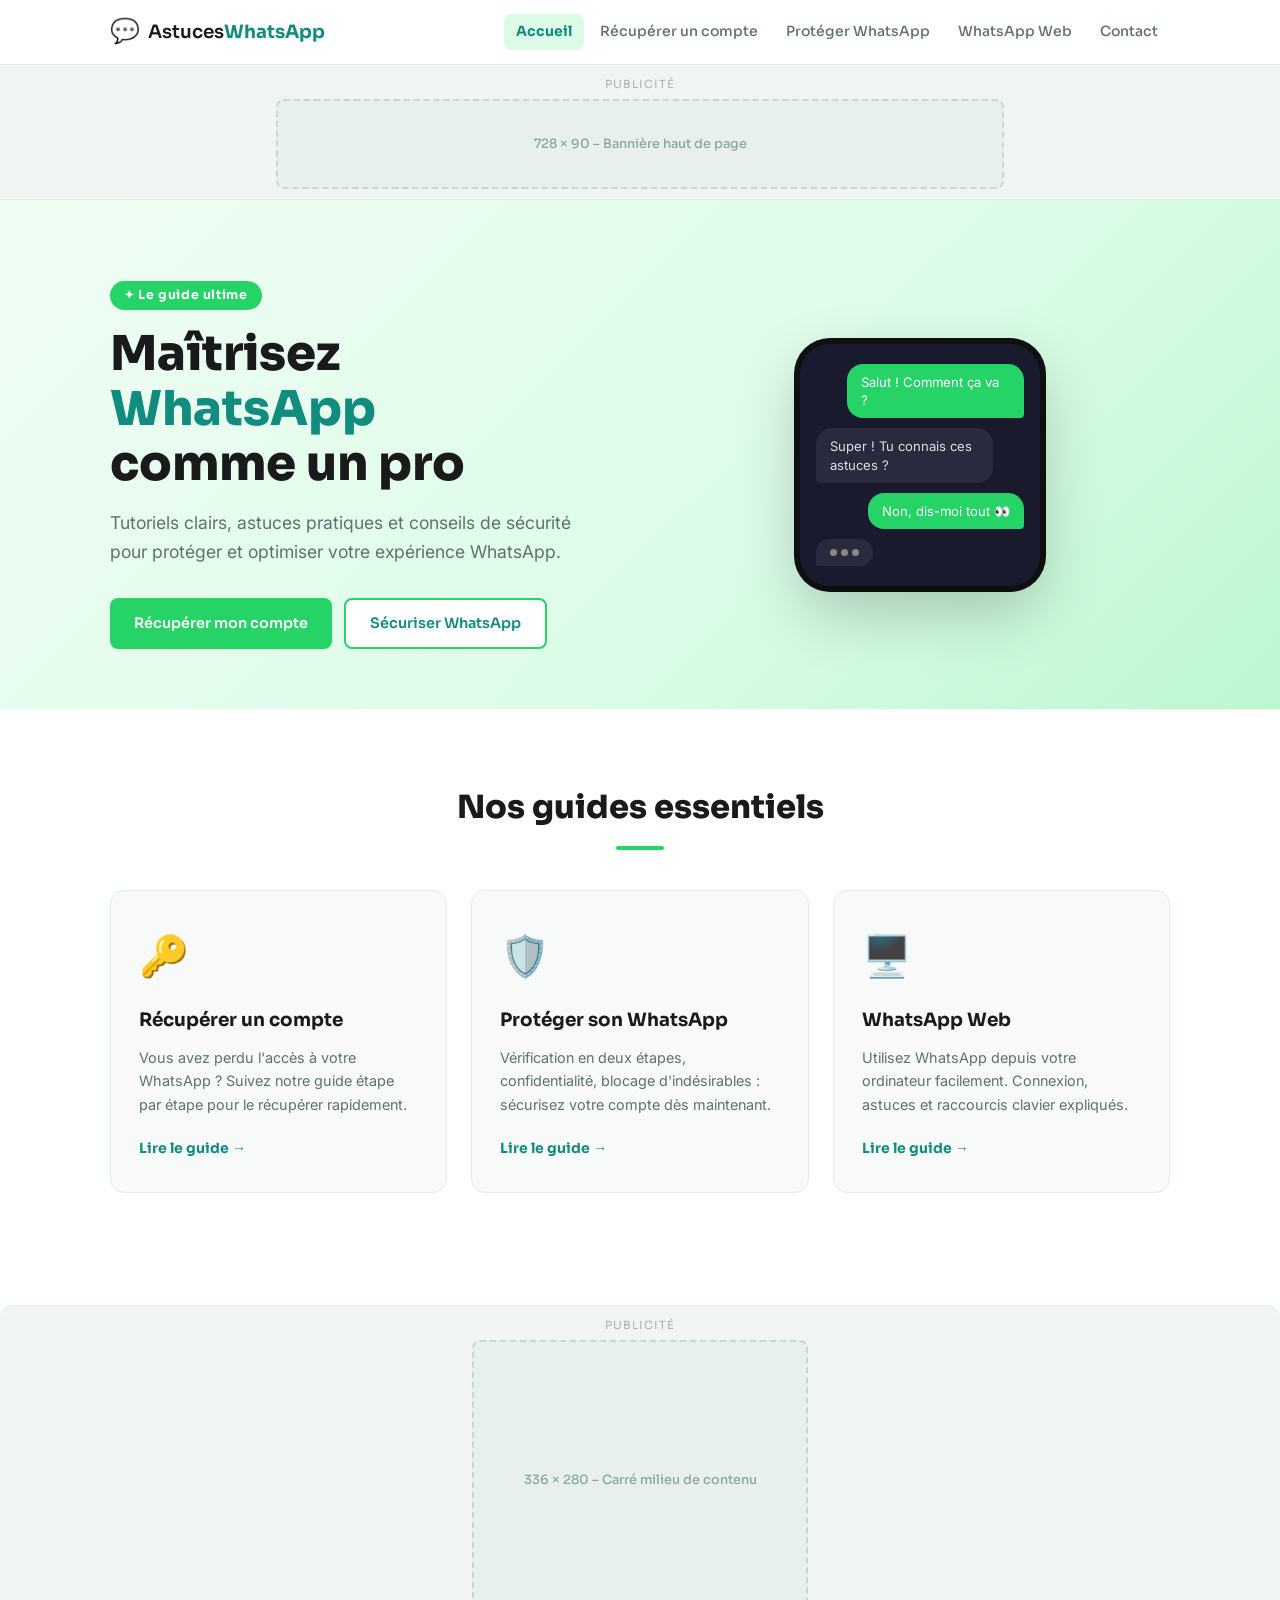
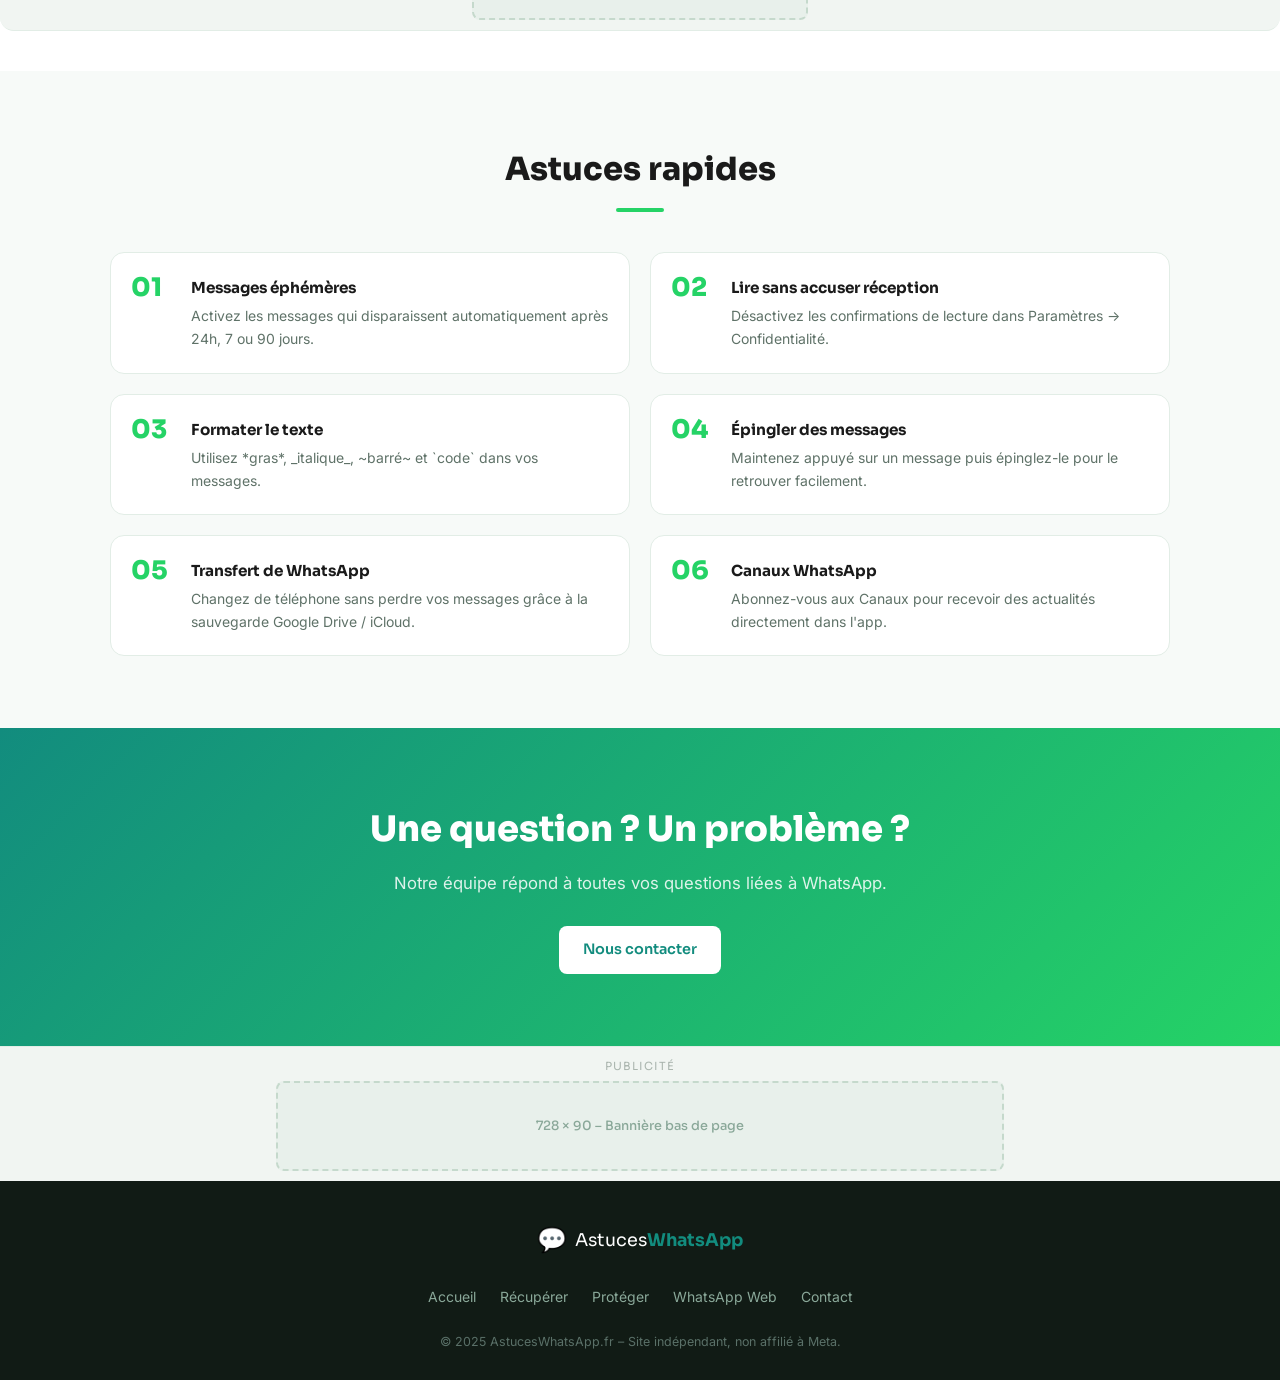
==== index.html @ 82fe9883 "Add files via upload" ====
<!DOCTYPE html>
<html lang="fr">
<head>
  <meta charset="UTF-8" />
  <meta name="viewport" content="width=device-width, initial-scale=1.0" />
  <meta name="description" content="Astuces WhatsApp – Récupérer, protéger et maîtriser votre compte WhatsApp facilement." />
  <title>Astuces WhatsApp – Conseils & Tutoriels</title>
  <link rel="stylesheet" href="style.css" />
  <link rel="preconnect" href="https://fonts.googleapis.com" />
  <link href="https://fonts.googleapis.com/css2?family=Sora:wght@400;600;700;800&family=Inter:wght@400;500&display=swap" rel="stylesheet" />
</head>
<body>

  <!-- ===== HEADER ===== -->
  <header class="site-header">
    <div class="container header-inner">
      <a href="index.html" class="logo">
        <span class="logo-icon">💬</span>
        <span class="logo-text">Astuces<strong>WhatsApp</strong></span>
      </a>
      <button class="burger" id="burger" aria-label="Menu">
        <span></span><span></span><span></span>
      </button>
      <nav class="nav" id="nav">
        <a href="index.html" class="nav-link active">Accueil</a>
        <a href="recuperer.html" class="nav-link">Récupérer un compte</a>
        <a href="proteger.html" class="nav-link">Protéger WhatsApp</a>
        <a href="whatsapp-web.html" class="nav-link">WhatsApp Web</a>
        <a href="contact.html" class="nav-link">Contact</a>
      </nav>
    </div>
  </header>

  <!-- ===== PUB HAUT DE PAGE ===== -->
  <div class="ad-zone ad-top">
    <span class="ad-label">Publicité</span>
    <!-- Adsterra / Monetag : collez votre code ici -->
    <!-- <script async src="https://...adsterra.com/..."></script> -->
    <div class="ad-placeholder">728 × 90 – Bannière haut de page</div>
  </div>

  <!-- ===== HERO ===== -->
  <section class="hero" id="home">
    <div class="container hero-inner">
      <div class="hero-text">
        <span class="badge">✦ Le guide ultime</span>
        <h1>Maîtrisez <span class="highlight">WhatsApp</span><br>comme un pro</h1>
        <p>Tutoriels clairs, astuces pratiques et conseils de sécurité pour protéger et optimiser votre expérience WhatsApp.</p>
        <div class="hero-cta">
          <a href="recuperer.html" class="btn btn-primary">Récupérer mon compte</a>
          <a href="proteger.html" class="btn btn-secondary">Sécuriser WhatsApp</a>
        </div>
      </div>
      <div class="hero-visual">
        <div class="phone-mockup">
          <div class="phone-screen">
            <div class="chat-bubble sent">Salut ! Comment ça va ?</div>
            <div class="chat-bubble recv">Super ! Tu connais ces astuces ?</div>
            <div class="chat-bubble sent">Non, dis-moi tout 👀</div>
            <div class="typing"><span></span><span></span><span></span></div>
          </div>
        </div>
      </div>
    </div>
  </section>

  <!-- ===== CARDS ARTICLES ===== -->
  <section class="articles" id="articles">
    <div class="container">
      <h2 class="section-title">Nos guides essentiels</h2>
      <div class="cards-grid">

        <a href="recuperer.html" class="card">
          <div class="card-icon">🔑</div>
          <h3>Récupérer un compte</h3>
          <p>Vous avez perdu l'accès à votre WhatsApp ? Suivez notre guide étape par étape pour le récupérer rapidement.</p>
          <span class="card-link">Lire le guide →</span>
        </a>

        <a href="proteger.html" class="card">
          <div class="card-icon">🛡️</div>
          <h3>Protéger son WhatsApp</h3>
          <p>Vérification en deux étapes, confidentialité, blocage d'indésirables : sécurisez votre compte dès maintenant.</p>
          <span class="card-link">Lire le guide →</span>
        </a>

        <a href="whatsapp-web.html" class="card">
          <div class="card-icon">🖥️</div>
          <h3>WhatsApp Web</h3>
          <p>Utilisez WhatsApp depuis votre ordinateur facilement. Connexion, astuces et raccourcis clavier expliqués.</p>
          <span class="card-link">Lire le guide →</span>
        </a>

      </div>
    </div>
  </section>

  <!-- ===== PUB MILIEU DE PAGE ===== -->
  <div class="ad-zone ad-mid">
    <span class="ad-label">Publicité</span>
    <!-- Adsterra / Monetag : collez votre code ici -->
    <!-- <script async src="https://...monetag.com/..."></script> -->
    <div class="ad-placeholder">336 × 280 – Carré milieu de contenu</div>
  </div>

  <!-- ===== ASTUCES RAPIDES ===== -->
  <section class="tips" id="tips">
    <div class="container">
      <h2 class="section-title">Astuces rapides</h2>
      <div class="tips-grid">
        <div class="tip-item">
          <span class="tip-num">01</span>
          <div>
            <h4>Messages éphémères</h4>
            <p>Activez les messages qui disparaissent automatiquement après 24h, 7 ou 90 jours.</p>
          </div>
        </div>
        <div class="tip-item">
          <span class="tip-num">02</span>
          <div>
            <h4>Lire sans accuser réception</h4>
            <p>Désactivez les confirmations de lecture dans Paramètres → Confidentialité.</p>
          </div>
        </div>
        <div class="tip-item">
          <span class="tip-num">03</span>
          <div>
            <h4>Formater le texte</h4>
            <p>Utilisez *gras*, _italique_, ~barré~ et `code` dans vos messages.</p>
          </div>
        </div>
        <div class="tip-item">
          <span class="tip-num">04</span>
          <div>
            <h4>Épingler des messages</h4>
            <p>Maintenez appuyé sur un message puis épinglez-le pour le retrouver facilement.</p>
          </div>
        </div>
        <div class="tip-item">
          <span class="tip-num">05</span>
          <div>
            <h4>Transfert de WhatsApp</h4>
            <p>Changez de téléphone sans perdre vos messages grâce à la sauvegarde Google Drive / iCloud.</p>
          </div>
        </div>
        <div class="tip-item">
          <span class="tip-num">06</span>
          <div>
            <h4>Canaux WhatsApp</h4>
            <p>Abonnez-vous aux Canaux pour recevoir des actualités directement dans l'app.</p>
          </div>
        </div>
      </div>
    </div>
  </section>

  <!-- ===== CTA CONTACT ===== -->
  <section class="cta-section">
    <div class="container cta-inner">
      <h2>Une question ? Un problème ?</h2>
      <p>Notre équipe répond à toutes vos questions liées à WhatsApp.</p>
      <a href="contact.html" class="btn btn-primary">Nous contacter</a>
    </div>
  </section>

  <!-- ===== FOOTER ===== -->
  <footer class="site-footer">
    <!-- PUB BAS DE PAGE -->
    <div class="ad-zone ad-bottom">
      <span class="ad-label">Publicité</span>
      <!-- Adsterra / Monetag : collez votre code ici -->
      <div class="ad-placeholder">728 × 90 – Bannière bas de page</div>
    </div>
    <div class="container footer-inner">
      <div class="footer-brand">
        <span class="logo-icon">💬</span>
        <span class="logo-text">Astuces<strong>WhatsApp</strong></span>
      </div>
      <nav class="footer-nav">
        <a href="index.html">Accueil</a>
        <a href="recuperer.html">Récupérer</a>
        <a href="proteger.html">Protéger</a>
        <a href="whatsapp-web.html">WhatsApp Web</a>
        <a href="contact.html">Contact</a>
      </nav>
      <p class="footer-copy">© 2025 AstucesWhatsApp.fr – Site indépendant, non affilié à Meta.</p>
    </div>
  </footer>

  <script src="script.js"></script>
</body>
</html>
---- style.css ----
/* ================================================
   ASTUCES WHATSAPP – style.css
   Design: Vert WhatsApp moderne, épuré, rapide
   ================================================ */

/* ===== VARIABLES ===== */
:root {
  --green: #25D366;
  --green-dark: #128C7E;
  --green-light: #dcfce7;
  --green-mid: #1aab56;
  --bg: #ffffff;
  --bg-soft: #f7faf8;
  --bg-dark: #111b15;
  --text: #1a1a1a;
  --text-muted: #5f7268;
  --border: #e2ede6;
  --shadow: 0 2px 16px rgba(37, 211, 102, 0.10);
  --shadow-card: 0 4px 24px rgba(0,0,0,0.07);
  --radius: 14px;
  --radius-sm: 8px;
  --font-head: 'Sora', sans-serif;
  --font-body: 'Inter', sans-serif;
  --transition: 0.22s cubic-bezier(.4,0,.2,1);
}

/* ===== RESET ===== */
*, *::before, *::after { box-sizing: border-box; margin: 0; padding: 0; }
html { scroll-behavior: smooth; }
body {
  font-family: var(--font-body);
  background: var(--bg);
  color: var(--text);
  line-height: 1.65;
  font-size: 1rem;
}
img { max-width: 100%; display: block; }
a { color: inherit; text-decoration: none; }

/* ===== CONTAINER ===== */
.container {
  max-width: 1100px;
  margin: 0 auto;
  padding: 0 20px;
}

/* ===== HEADER ===== */
.site-header {
  position: sticky;
  top: 0;
  z-index: 100;
  background: rgba(255,255,255,0.96);
  border-bottom: 1.5px solid var(--border);
  backdrop-filter: blur(8px);
}
.header-inner {
  display: flex;
  align-items: center;
  justify-content: space-between;
  height: 64px;
  gap: 16px;
}
.logo {
  display: flex;
  align-items: center;
  gap: 8px;
  font-family: var(--font-head);
  font-size: 1.15rem;
  font-weight: 600;
  color: var(--text);
}
.logo-icon { font-size: 1.5rem; }
.logo-text strong { color: var(--green-dark); }

.nav {
  display: flex;
  gap: 4px;
  align-items: center;
}
.nav-link {
  font-family: var(--font-head);
  font-size: 0.875rem;
  font-weight: 500;
  color: var(--text-muted);
  padding: 6px 12px;
  border-radius: var(--radius-sm);
  transition: color var(--transition), background var(--transition);
}
.nav-link:hover { color: var(--green-dark); background: var(--green-light); }
.nav-link.active { color: var(--green-dark); font-weight: 700; background: var(--green-light); }

/* Burger */
.burger {
  display: none;
  flex-direction: column;
  gap: 5px;
  background: none;
  border: none;
  cursor: pointer;
  padding: 6px;
  border-radius: 6px;
}
.burger span {
  display: block;
  width: 24px;
  height: 2.5px;
  background: var(--green-dark);
  border-radius: 99px;
  transition: transform var(--transition), opacity var(--transition);
}
.burger.open span:nth-child(1) { transform: translateY(7.5px) rotate(45deg); }
.burger.open span:nth-child(2) { opacity: 0; }
.burger.open span:nth-child(3) { transform: translateY(-7.5px) rotate(-45deg); }

/* ===== AD ZONES ===== */
.ad-zone {
  width: 100%;
  display: flex;
  flex-direction: column;
  align-items: center;
  gap: 6px;
  padding: 10px 20px;
  background: #f1f5f2;
  border-top: 1px solid var(--border);
  border-bottom: 1px solid var(--border);
}
.ad-top { border-top: none; }
.ad-bottom { border-bottom: none; }
.ad-mid { margin: 40px 0; border-radius: var(--radius); overflow: hidden; }
.ad-label {
  font-size: 0.7rem;
  color: #aab5ae;
  text-transform: uppercase;
  letter-spacing: 0.08em;
  font-family: var(--font-head);
}
.ad-placeholder {
  width: 100%;
  max-width: 728px;
  min-height: 90px;
  background: #e8f0eb;
  border: 2px dashed #c5d9cc;
  border-radius: var(--radius-sm);
  display: flex;
  align-items: center;
  justify-content: center;
  color: #8aa899;
  font-size: 0.8rem;
  font-family: var(--font-head);
  font-weight: 500;
}
.ad-mid .ad-placeholder {
  max-width: 336px;
  min-height: 280px;
}

/* ===== HERO ===== */
.hero {
  background: linear-gradient(135deg, #f0fdf4 0%, #dcfce7 60%, #bbf7d0 100%);
  padding: 80px 0 60px;
  overflow: hidden;
}
.hero-inner {
  display: grid;
  grid-template-columns: 1fr 1fr;
  align-items: center;
  gap: 60px;
}
.badge {
  display: inline-block;
  background: var(--green);
  color: #fff;
  font-family: var(--font-head);
  font-size: 0.78rem;
  font-weight: 700;
  padding: 4px 14px;
  border-radius: 99px;
  letter-spacing: 0.05em;
  margin-bottom: 16px;
}
.hero-text h1 {
  font-family: var(--font-head);
  font-size: clamp(2rem, 4vw, 3rem);
  font-weight: 800;
  line-height: 1.15;
  color: var(--text);
  margin-bottom: 16px;
}
.highlight {
  color: var(--green-dark);
  position: relative;
}
.hero-text p {
  font-size: 1.1rem;
  color: var(--text-muted);
  margin-bottom: 32px;
  max-width: 480px;
}
.hero-cta { display: flex; gap: 12px; flex-wrap: wrap; }

/* Phone mockup */
.hero-visual { display: flex; justify-content: center; }
.phone-mockup {
  width: 240px;
  background: #1a1a2e;
  border-radius: 30px;
  padding: 20px 16px;
  box-shadow: 0 24px 64px rgba(0,0,0,0.22), 0 0 0 6px #111;
  animation: float 3s ease-in-out infinite;
}
@keyframes float {
  0%, 100% { transform: translateY(0); }
  50% { transform: translateY(-10px); }
}
.phone-screen { display: flex; flex-direction: column; gap: 10px; }
.chat-bubble {
  padding: 9px 14px;
  border-radius: 16px;
  font-size: 0.82rem;
  max-width: 85%;
  line-height: 1.4;
  font-family: var(--font-body);
}
.chat-bubble.sent {
  background: var(--green);
  color: #fff;
  align-self: flex-end;
  border-bottom-right-radius: 4px;
}
.chat-bubble.recv {
  background: #2a2a3e;
  color: #e0e0e0;
  align-self: flex-start;
  border-bottom-left-radius: 4px;
}
.typing {
  display: flex;
  gap: 4px;
  align-items: center;
  padding: 10px 14px;
  background: #2a2a3e;
  border-radius: 16px;
  border-bottom-left-radius: 4px;
  width: fit-content;
}
.typing span {
  width: 7px; height: 7px;
  background: #888;
  border-radius: 50%;
  animation: blink 1.4s infinite;
}
.typing span:nth-child(2) { animation-delay: 0.2s; }
.typing span:nth-child(3) { animation-delay: 0.4s; }
@keyframes blink {
  0%, 80%, 100% { opacity: 0.3; transform: scale(0.8); }
  40% { opacity: 1; transform: scale(1); }
}

/* ===== BUTTONS ===== */
.btn {
  display: inline-flex;
  align-items: center;
  gap: 8px;
  padding: 12px 24px;
  border-radius: var(--radius-sm);
  font-family: var(--font-head);
  font-size: 0.9rem;
  font-weight: 600;
  cursor: pointer;
  border: none;
  transition: transform var(--transition), box-shadow var(--transition), background var(--transition);
  text-align: center;
}
.btn:hover { transform: translateY(-2px); box-shadow: 0 6px 20px rgba(37,211,102,0.25); }
.btn-primary { background: var(--green); color: #fff; }
.btn-primary:hover { background: var(--green-mid); }
.btn-secondary { background: #fff; color: var(--green-dark); border: 2px solid var(--green); }
.btn-secondary:hover { background: var(--green-light); }
.btn-sm { padding: 8px 16px; font-size: 0.82rem; }
.btn-full { width: 100%; justify-content: center; }

/* ===== SECTION TITLE ===== */
.section-title {
  font-family: var(--font-head);
  font-size: clamp(1.4rem, 3vw, 2rem);
  font-weight: 800;
  color: var(--text);
  margin-bottom: 40px;
  text-align: center;
  position: relative;
}
.section-title::after {
  content: '';
  display: block;
  width: 48px;
  height: 4px;
  background: var(--green);
  border-radius: 99px;
  margin: 12px auto 0;
}

/* ===== CARDS ===== */
.articles { padding: 72px 0; background: var(--bg); }
.cards-grid {
  display: grid;
  grid-template-columns: repeat(3, 1fr);
  gap: 24px;
}
.card {
  display: flex;
  flex-direction: column;
  padding: 32px 28px;
  background: var(--bg-soft);
  border: 1.5px solid var(--border);
  border-radius: var(--radius);
  transition: transform var(--transition), box-shadow var(--transition), border-color var(--transition);
  cursor: pointer;
}
.card:hover {
  transform: translateY(-4px);
  box-shadow: var(--shadow-card);
  border-color: var(--green);
}
.card-icon { font-size: 2.5rem; margin-bottom: 16px; }
.card h3 {
  font-family: var(--font-head);
  font-size: 1.15rem;
  font-weight: 700;
  color: var(--text);
  margin-bottom: 10px;
}
.card p { font-size: 0.9rem; color: var(--text-muted); flex: 1; margin-bottom: 20px; }
.card-link {
  font-family: var(--font-head);
  font-size: 0.875rem;
  font-weight: 700;
  color: var(--green-dark);
}

/* ===== TIPS ===== */
.tips { padding: 72px 0; background: var(--bg-soft); }
.tips-grid {
  display: grid;
  grid-template-columns: repeat(2, 1fr);
  gap: 20px;
}
.tip-item {
  display: flex;
  gap: 20px;
  align-items: flex-start;
  background: var(--bg);
  border: 1.5px solid var(--border);
  border-radius: var(--radius);
  padding: 22px 20px;
  transition: box-shadow var(--transition);
}
.tip-item:hover { box-shadow: var(--shadow); }
.tip-num {
  font-family: var(--font-head);
  font-size: 1.6rem;
  font-weight: 800;
  color: var(--green);
  line-height: 1;
  min-width: 40px;
}
.tip-item h4 {
  font-family: var(--font-head);
  font-size: 0.95rem;
  font-weight: 700;
  color: var(--text);
  margin-bottom: 4px;
}
.tip-item p { font-size: 0.875rem; color: var(--text-muted); }

/* ===== CTA SECTION ===== */
.cta-section {
  padding: 72px 0;
  background: linear-gradient(135deg, var(--green-dark), var(--green));
}
.cta-inner { text-align: center; }
.cta-inner h2 {
  font-family: var(--font-head);
  font-size: clamp(1.5rem, 3vw, 2.2rem);
  font-weight: 800;
  color: #fff;
  margin-bottom: 12px;
}
.cta-inner p { color: rgba(255,255,255,0.85); font-size: 1.05rem; margin-bottom: 28px; }
.cta-inner .btn-primary { background: #fff; color: var(--green-dark); }
.cta-inner .btn-primary:hover { background: #f0fdf4; }

/* ===== FOOTER ===== */
.site-footer { background: var(--bg-dark); color: #cdd8d2; }
.footer-inner {
  padding: 40px 20px 28px;
  display: flex;
  flex-direction: column;
  align-items: center;
  gap: 20px;
  text-align: center;
}
.footer-brand {
  display: flex;
  align-items: center;
  gap: 8px;
  font-family: var(--font-head);
  font-size: 1.1rem;
  color: #fff;
}
.footer-nav { display: flex; gap: 8px; flex-wrap: wrap; justify-content: center; }
.footer-nav a {
  font-size: 0.875rem;
  color: #8aa899;
  padding: 4px 8px;
  border-radius: 6px;
  transition: color var(--transition);
}
.footer-nav a:hover { color: var(--green); }
.footer-copy { font-size: 0.78rem; color: #5a7068; }

/* ===== PAGE HERO (inner pages) ===== */
.page-hero {
  background: linear-gradient(135deg, #f0fdf4 0%, #dcfce7 100%);
  padding: 60px 0 50px;
  border-bottom: 1.5px solid var(--border);
}
.page-hero h1 {
  font-family: var(--font-head);
  font-size: clamp(1.6rem, 3vw, 2.4rem);
  font-weight: 800;
  color: var(--text);
  margin-bottom: 12px;
  margin-top: 12px;
}
.page-hero p { font-size: 1.05rem; color: var(--text-muted); max-width: 620px; }

/* ===== PAGE CONTENT LAYOUT ===== */
.page-content { padding: 56px 0 80px; }
.content-grid {
  display: grid;
  grid-template-columns: 1fr 320px;
  gap: 48px;
  align-items: start;
}
.article-body h2 {
  font-family: var(--font-head);
  font-size: 1.4rem;
  font-weight: 700;
  color: var(--text);
  margin: 40px 0 16px;
  padding-top: 8px;
}
.article-body h2:first-child { margin-top: 0; }
.article-body p { color: var(--text-muted); margin-bottom: 12px; }

/* Steps list */
.steps-list { list-style: none; display: flex; flex-direction: column; gap: 14px; margin-bottom: 16px; }
.steps-list li { display: flex; gap: 16px; align-items: flex-start; }
.step-num {
  display: flex;
  align-items: center;
  justify-content: center;
  min-width: 32px;
  height: 32px;
  background: var(--green);
  color: #fff;
  font-family: var(--font-head);
  font-weight: 700;
  font-size: 0.85rem;
  border-radius: 50%;
  flex-shrink: 0;
  margin-top: 2px;
}
.steps-list li > div { font-size: 0.95rem; color: var(--text); padding-top: 4px; }
.steps-list li > div strong { color: var(--green-dark); }

/* Alerts */
.alert {
  border-radius: var(--radius-sm);
  padding: 16px 20px;
  font-size: 0.9rem;
  margin-bottom: 24px;
  line-height: 1.6;
}
.alert-info { background: #eff8f3; border: 1.5px solid #a7e6c0; color: #1a5c35; }
.alert-warn { background: #fefce8; border: 1.5px solid #fde047; color: #713f12; }

/* Features grid */
.features-grid {
  display: grid;
  grid-template-columns: repeat(2, 1fr);
  gap: 16px;
  margin-bottom: 24px;
}
.feature-card {
  background: var(--bg-soft);
  border: 1.5px solid var(--border);
  border-radius: var(--radius);
  padding: 20px 18px;
}
.feature-icon { font-size: 1.8rem; margin-bottom: 10px; }
.feature-card h4 {
  font-family: var(--font-head);
  font-size: 0.95rem;
  font-weight: 700;
  color: var(--text);
  margin-bottom: 6px;
}
.feature-card p { font-size: 0.85rem; color: var(--text-muted); }

/* Checklist */
.check-list { list-style: none; display: flex; flex-direction: column; gap: 8px; }
.check-list li {
  font-size: 0.9rem;
  color: var(--text-muted);
  padding-left: 24px;
  position: relative;
}
.check-list li::before {
  content: '✓';
  position: absolute;
  left: 0;
  color: var(--green);
  font-weight: 700;
}

/* Info box */
.info-box {
  background: var(--bg-soft);
  border: 1.5px solid var(--border);
  border-radius: var(--radius);
  padding: 24px;
  margin-bottom: 24px;
}

/* Shortcuts table */
.shortcuts-table {
  border: 1.5px solid var(--border);
  border-radius: var(--radius);
  overflow: hidden;
  margin-bottom: 24px;
}
.shortcut-row {
  display: grid;
  grid-template-columns: 2fr 1.5fr 1.5fr;
  padding: 12px 20px;
  font-size: 0.875rem;
  border-bottom: 1px solid var(--border);
  gap: 8px;
}
.shortcut-row:last-child { border-bottom: none; }
.shortcut-row.header-row {
  background: var(--green-dark);
  color: #fff;
  font-family: var(--font-head);
  font-weight: 600;
  font-size: 0.8rem;
}
.shortcut-row:not(.header-row):nth-child(even) { background: var(--bg-soft); }
kbd {
  background: #e4eae8;
  border: 1px solid #ccd5d1;
  border-radius: 4px;
  padding: 1px 6px;
  font-size: 0.78rem;
  font-family: monospace;
  color: var(--text);
  box-shadow: 0 1px 0 #b5c2bc;
}

/* Comparison box */
.comparison-box {
  display: grid;
  grid-template-columns: 1fr 1fr;
  gap: 16px;
  margin-bottom: 24px;
}
.comparison-col {
  background: var(--bg-soft);
  border: 1.5px solid var(--border);
  border-radius: var(--radius);
  padding: 20px 18px;
}
.comparison-col h4 {
  font-family: var(--font-head);
  font-size: 0.95rem;
  font-weight: 700;
  color: var(--text);
  margin-bottom: 12px;
}

/* Inline link */
.inline-link { color: var(--green-dark); text-decoration: underline; font-weight: 600; }

/* ===== SIDEBAR ===== */
.sidebar { display: flex; flex-direction: column; gap: 20px; }
.sidebar-widget {
  background: var(--bg-soft);
  border: 1.5px solid var(--border);
  border-radius: var(--radius);
  padding: 22px 20px;
}
.sidebar-widget h3 {
  font-family: var(--font-head);
  font-size: 1rem;
  font-weight: 700;
  color: var(--text);
  margin-bottom: 14px;
  padding-bottom: 10px;
  border-bottom: 2px solid var(--green);
}
.sidebar-links { list-style: none; display: flex; flex-direction: column; gap: 8px; }
.sidebar-links a {
  display: block;
  font-size: 0.875rem;
  color: var(--text-muted);
  padding: 6px 0;
  border-bottom: 1px solid var(--border);
  transition: color var(--transition);
}
.sidebar-links a:hover { color: var(--green-dark); }
.highlight-widget { background: linear-gradient(135deg, #f0fdf4, #dcfce7); border-color: #86efac; }
.highlight-widget h3 { border-color: var(--green); }
.highlight-widget p { font-size: 0.875rem; color: var(--text-muted); margin-bottom: 14px; }
.check-list-small { list-style: none; display: flex; flex-direction: column; gap: 6px; }
.check-list-small li { font-size: 0.875rem; color: var(--text-muted); }

/* ===== CONTACT FORM ===== */
.contact-form-wrap {
  background: var(--bg-soft);
  border: 1.5px solid var(--border);
  border-radius: var(--radius);
  padding: 32px 28px;
  margin-bottom: 40px;
}
.contact-form-wrap h2 {
  font-family: var(--font-head);
  font-size: 1.3rem;
  font-weight: 700;
  margin-bottom: 24px;
  margin-top: 0;
  color: var(--text);
}
.contact-form { display: flex; flex-direction: column; gap: 18px; }
.form-group { display: flex; flex-direction: column; gap: 6px; }
.form-group label {
  font-family: var(--font-head);
  font-size: 0.875rem;
  font-weight: 600;
  color: var(--text);
}
.required { color: var(--green); }
.form-group input,
.form-group select,
.form-group textarea {
  width: 100%;
  padding: 11px 14px;
  border: 1.5px solid var(--border);
  border-radius: var(--radius-sm);
  font-family: var(--font-body);
  font-size: 0.95rem;
  color: var(--text);
  background: var(--bg);
  transition: border-color var(--transition), box-shadow var(--transition);
  outline: none;
}
.form-group input:focus,
.form-group select:focus,
.form-group textarea:focus {
  border-color: var(--green);
  box-shadow: 0 0 0 3px rgba(37,211,102,0.12);
}
.form-group textarea { resize: vertical; min-height: 130px; }
.field-error { font-size: 0.8rem; color: #dc2626; }
.form-success {
  background: #d1fae5;
  border: 1.5px solid #6ee7b7;
  border-radius: var(--radius-sm);
  padding: 16px 20px;
  color: #065f46;
  font-size: 0.95rem;
  margin-top: 16px;
}

/* ===== FAQ ===== */
.faq-list { display: flex; flex-direction: column; gap: 8px; }
.faq-item {
  border: 1.5px solid var(--border);
  border-radius: var(--radius-sm);
  overflow: hidden;
}
.faq-question {
  width: 100%;
  background: var(--bg-soft);
  border: none;
  padding: 16px 20px;
  display: flex;
  justify-content: space-between;
  align-items: center;
  cursor: pointer;
  font-family: var(--font-head);
  font-size: 0.9rem;
  font-weight: 600;
  color: var(--text);
  text-align: left;
  gap: 12px;
  transition: background var(--transition);
}
.faq-question:hover { background: #e8f5ec; }
.faq-question[aria-expanded="true"] { background: var(--green-light); color: var(--green-dark); }
.faq-icon {
  font-size: 1.3rem;
  font-weight: 400;
  color: var(--green);
  flex-shrink: 0;
  transition: transform var(--transition);
}
.faq-question[aria-expanded="true"] .faq-icon { transform: rotate(45deg); }
.faq-answer {
  display: none;
  padding: 16px 20px;
  border-top: 1px solid var(--border);
  background: var(--bg);
}
.faq-answer.open { display: block; }
.faq-answer p { font-size: 0.9rem; color: var(--text-muted); }

/* ===== RESPONSIVE ===== */
@media (max-width: 900px) {
  .cards-grid { grid-template-columns: 1fr; }
  .hero-inner { grid-template-columns: 1fr; }
  .hero-visual { display: none; }
  .tips-grid { grid-template-columns: 1fr; }
  .content-grid { grid-template-columns: 1fr; }
  .sidebar { display: none; }
  .features-grid { grid-template-columns: 1fr; }
  .comparison-box { grid-template-columns: 1fr; }
  .shortcut-row { grid-template-columns: 1fr 1fr; }
  .shortcut-row > span:first-child { grid-column: 1 / -1; font-weight: 600; }
}

@media (max-width: 640px) {
  .burger { display: flex; }
  .nav {
    display: none;
    position: absolute;
    top: 64px;
    left: 0;
    right: 0;
    background: rgba(255,255,255,0.98);
    backdrop-filter: blur(10px);
    flex-direction: column;
    padding: 12px 20px 20px;
    border-bottom: 2px solid var(--border);
    box-shadow: 0 8px 24px rgba(0,0,0,0.1);
  }
  .nav.open { display: flex; }
  .nav-link { padding: 10px 12px; border-radius: 8px; font-size: 0.95rem; }
  .hero { padding: 48px 0 40px; }
  .page-hero { padding: 40px 0 36px; }
  .hero-text h1 { font-size: 1.9rem; }
  .articles, .tips { padding: 48px 0; }
  .ad-mid { margin: 24px 0; }
  .contact-form-wrap { padding: 22px 16px; }
  .cards-grid { gap: 16px; }
}
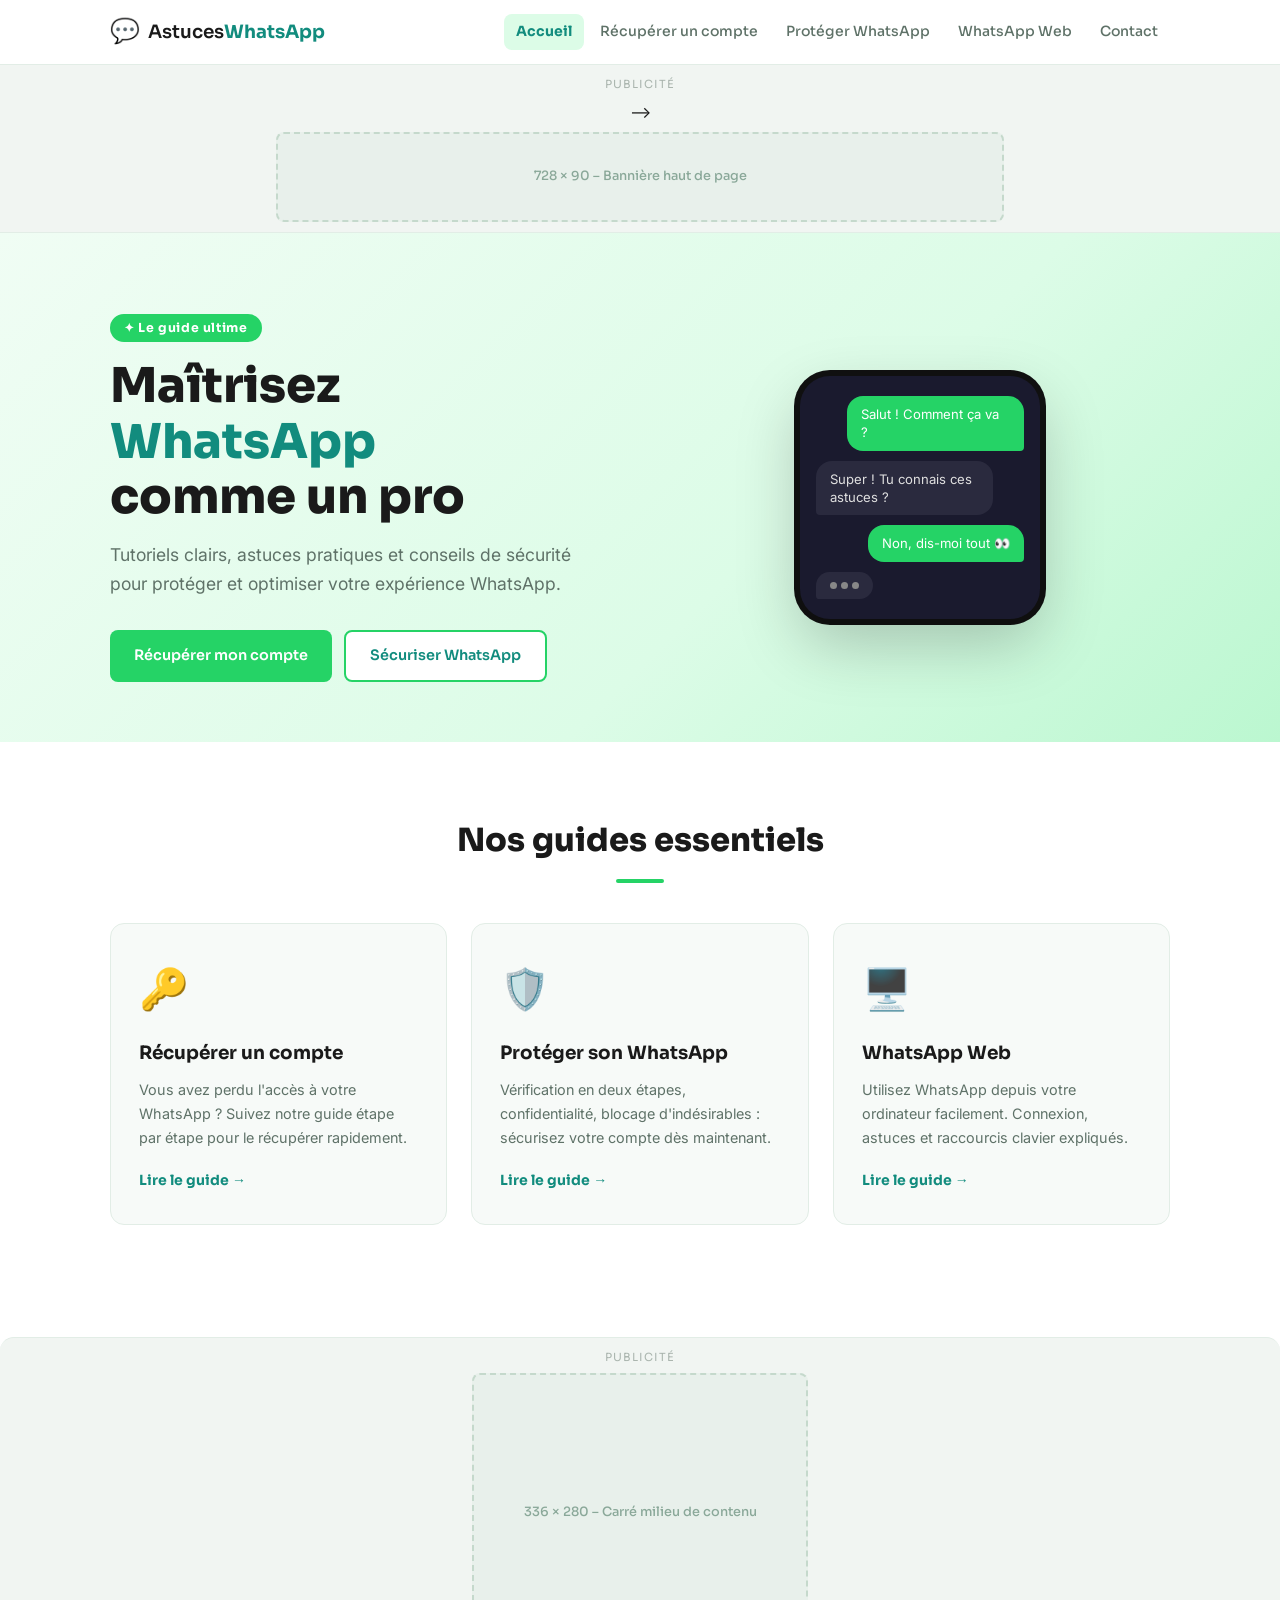
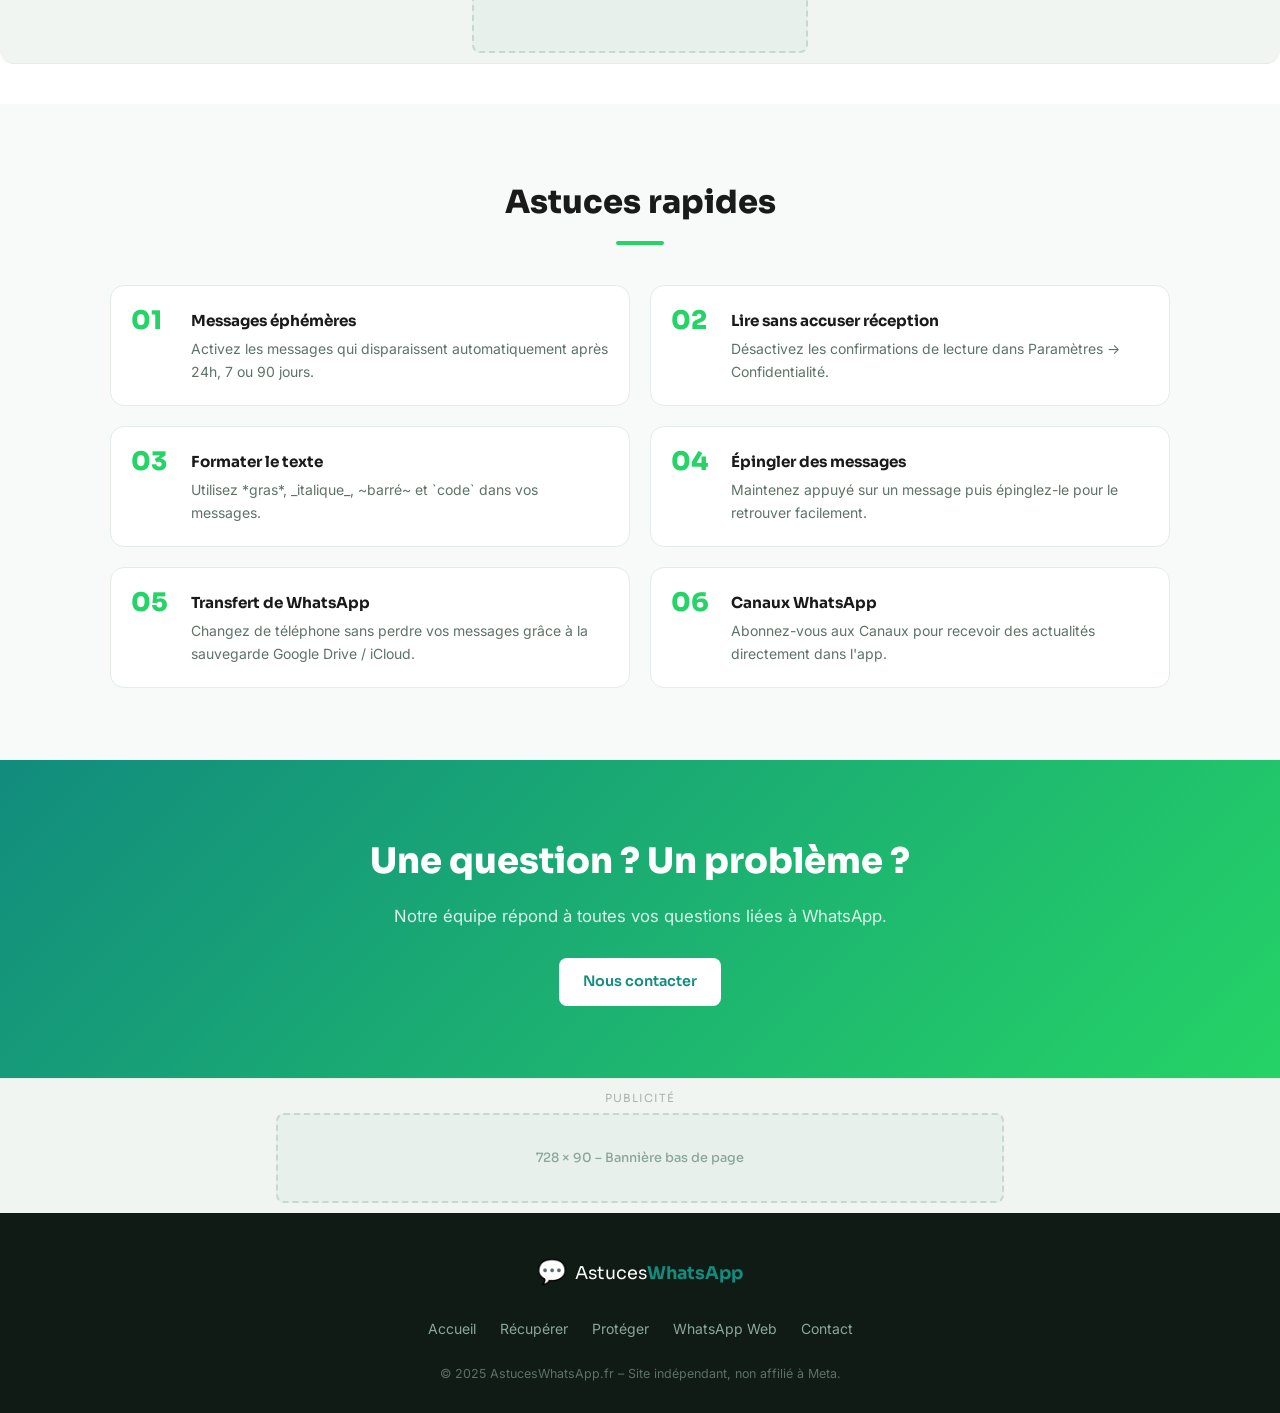
==== commit 8f61d3df: "Update index.html" ====
--- a/index.html
+++ b/index.html
@@ -35,7 +35,7 @@
   <div class="ad-zone ad-top">
     <span class="ad-label">Publicité</span>
     <!-- Adsterra / Monetag : collez votre code ici -->
-    <!-- <script async src="https://...adsterra.com/..."></script> -->
+    <!https://beta.publishers.adsterra.com/zones/5662185/codes?utm_medium=email&utm_source=sendgrid&utm_campaign=publisher&utm_content=zoneRequestProcessed- <script async src="https://...adsterra.com/..."></script> -->
     <div class="ad-placeholder">728 × 90 – Bannière haut de page</div>
   </div>
 
@@ -99,7 +99,7 @@
   <div class="ad-zone ad-mid">
     <span class="ad-label">Publicité</span>
     <!-- Adsterra / Monetag : collez votre code ici -->
-    <!-- <script async src="https://...monetag.com/..."></script> -->
+    <!--https://beta.publishers.adsterra.com/zones/5662185/codes?utm_medium=email&utm_source=sendgrid&utm_campaign=publisher&utm_content=zoneRequestProcessed <script async src="https://...monetag.com/..."></script> -->
     <div class="ad-placeholder">336 × 280 – Carré milieu de contenu</div>
   </div>
 
